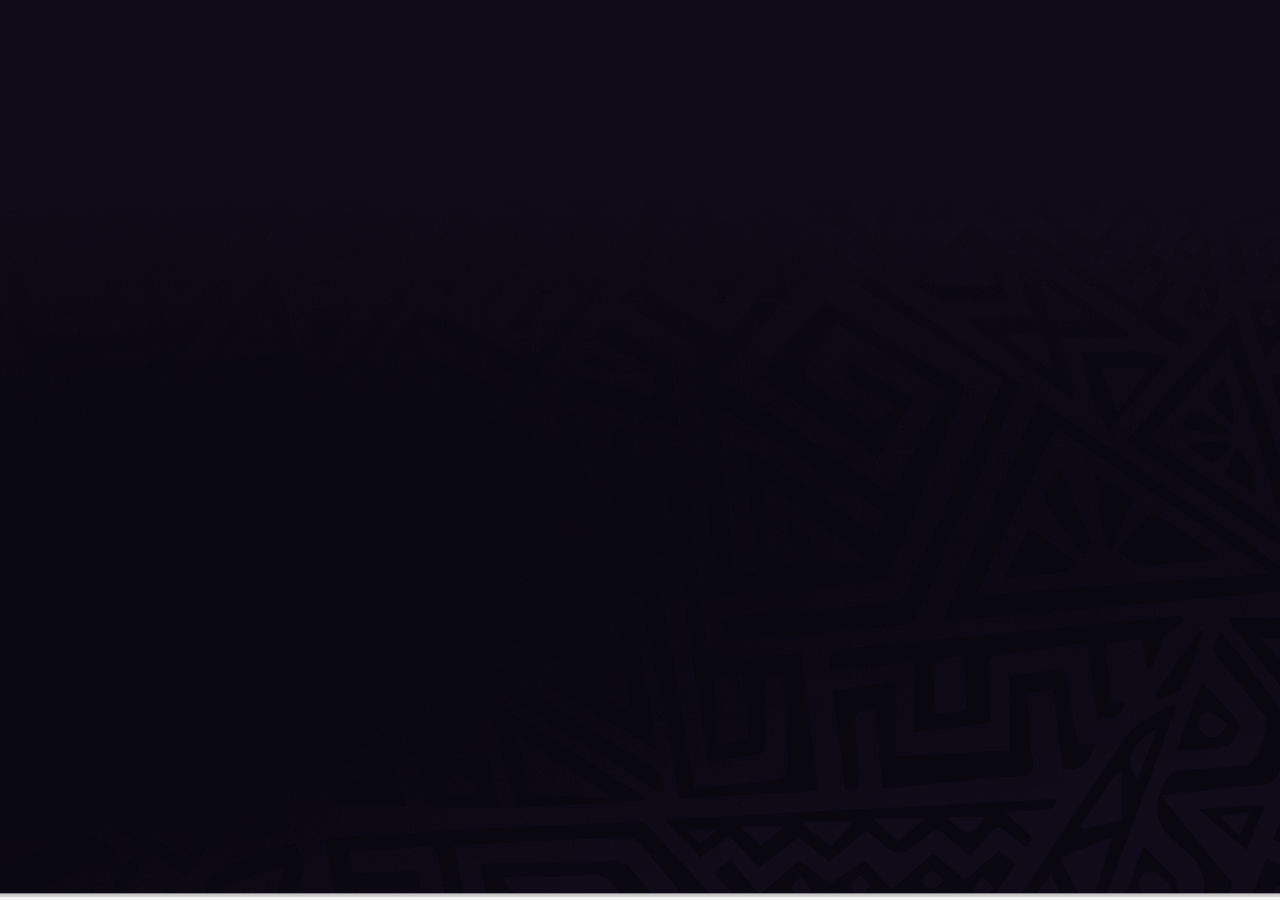
==== public/index.html @ e6d2b7b0 "saving changes" ====
<!DOCTYPE html>
<html lang="en">
<head>
        <meta charset="UTF-8">
        <meta name="viewport" content="width=device-width, initial-scale=1.0">
        <link rel="stylesheet" href="/public/css/style.css">
        <link rel="stylesheet" href="/public/css/chat.css">
        <link rel="stylesheet" href="/public/css/pageLoader.css">
        <link rel="stylesheet" href="/public/css/users.css">
        <link rel="stylesheet" href="/public/css/notification.css">
        <title>Real-time-forum</title>
</head>
<body>
    <c-socket>
    </c-socket>
    <script rel="preload" type="module" src="/public/js/script.js"></script>
    <script rel="preload" type="module" src="/public/js/routes/routechecker.js"></script>
</body>
</html>
---- public/css/style.css ----
* {
    margin: 0;
    padding: 0;
    box-sizing: border-box;
    font-family: "Poppins", system-ui, -apple-system, BlinkMacSystemFont, 'Segoe UI', Roboto, Oxygen, Ubuntu, Cantarell, 'Open Sans', 'Helvetica Neue', sans-serif;
    /* box-sizing: border-box; */
    transition: all .2s;
}
/* Cheikh  */
c-socket{
    height: 100vh;
    display: flex;
    flex-direction: column;
    padding: 0;
    margin: 0;
}
c-header{
    height: 20vh;
}
c-main{
    /* max-height: 70vh; */
    overflow-y: scroll;
}
c-footer{
    /* height: 25vh; */
    /* overflow: hidden; */
}
sc-user-info{
    max-height: 70vh;
    overflow-y: scroll;
}
c-posts-container{
    max-height: 70vh;
    overflow-y: scroll;
}
/* stylize scroll bar */
/* width and height for the main scrollbar area */
::-webkit-scrollbar {
    width: 12px;
}
/* Track */
::-webkit-scrollbar-track {
  /* background: rgba(241, 241, 241,0.1); */
}
/* Handle */
::-webkit-scrollbar-thumb {
    background: #888;
    border-radius: 6px;
}
/* Handle on hover */
::-webkit-scrollbar-thumb:hover {
    background: #555;
}
/* ###### */

a,button {
    text-decoration: none;
    color: white;
    display: flex;
    cursor: pointer;
}

body::-webkit-scrollbar {
    display: none;
    margin: 0;
    padding: 0;
}


body {
    background-image: url('/public/img/BG.png');
    background-size: cover;
    background-position: center;
    background-repeat: no-repeat;
    color: white;
    box-shadow: 0px 4px 4px 0px rgba(0, 0, 0, 0.25);
    /* padding: 10px 40px; */
}

/* index page style */
.main-header{
    padding: 0;
    margin: 0;
    display: flex;
    justify-content: space-between;
    padding: 20px;
}
.main-header>.menu-a{
    padding: 0;
    background-color: #002ea3;
    width: 150px;
    height: 37px;
    border-radius: 23px;
    justify-content: center;
    align-items: center;
    font-weight: 600;
}

.main-content{
    padding: 20px;
    display: flex;
    justify-content: center;
    font-size: 100px;
    font-family: system-ui, -apple-system, BlinkMacSystemFont, 'Segoe UI', Roboto, Oxygen, Ubuntu, Cantarell, 'Open Sans', 'Helvetica Neue', sans-serif;
    font-weight: 700;
    margin-top: 4vw;
}
.main-content-subscribe{
    display: flex;
    justify-content: center;
}
.subscribe{
    font-size: 30px;
    font-weight: 500;
    background: linear-gradient(#1426a3,#d907f5);
    width: 260px;
    margin-top: 5.5vw;
    height: 47px;
    align-items: center;
    border-radius: 23px;
    justify-content: center;
}
.form-f{
    display: flex;
    width: 47%;
    justify-content: center;
    align-items: center;
}

.contents{
    display: flex;
    margin-top: 5vw;
}
.rigth-des{
    display: flex;
    align-items: center;
    justify-content: center;
    background-color: #0d1a2a;
    width: 53%;
    height: 37.5vw;
}
.rigth-content{
    border:7px #1326a2 solid ;
    padding: 5vw;
    font-size: 5.5vw;
    font-weight: 500;

}
footer{
    background-color: #08030d;
}
.footer{
    display: flex;
    justify-content: space-between;
    height: 60px;
    overflow: hidden;
    /* padding: 20px 20px 0 0; */
}
.footer .copyrigth{
    margin-top: 20px;
    margin-right: 20px;
}
.footer-title{
    color: #002ea3;
    font-size: larger;
}
.title-form{
margin-bottom: 12px;
font-size: 35px;
font-weight: 500;
}
.input-form>input{
    width: 19vw;
    height: 2.8vw;
    border-radius: 8px;
    margin-bottom: 10px;
    text-align: center;
}
.input-form>input[type=radio]{
    width: auto;
    height: auto;
}
.error-message{
    color: red;
    margin: 10px 0;
}
.submit-btn{
    border: none;
    text-align: center;
    text-decoration: none;
    font-size: 30px;
    font-weight: 500;
    background: linear-gradient(#1426a3,#d907f5);
    width: 19vw;
    border-radius: 23px;
    height: 47px;
    display: inline-block;

}
.modal-main-f{
    display: none;  /* Hidden by default */
    position: fixed; /* Stay in place */
    left: 0;
    top: 0;
    width: 100%; /* Full width */
    height: 100%; /* Full height */
    overflow: auto;
    background-color: #0d1a2a93;
    z-index: 9999999;
    align-content: center;
}
.modal{
    position: absolute;
    top:20%;
    right: 30%;
    background-color: #0e1a2b;
    width: 44vw;
    height: 500px;
    margin: 0;
    border-radius: 15px;
    align-items: center;
    padding: 0 10px;
    backdrop-filter: blur(8px);
    transition: all 0.5s ease;
}
.modal-header{
    padding: 20px;
    display: flex;
    justify-content: space-between;
}
.tilte-modal{
    font-size: 30px;
    font-weight:600;

}
.btn-close{
    width: 15px;
    margin-top:-20px
}
c-modal .modal-form-container{
    margin: auto;
    position: absolute;
    top: 0;
    left: 0;
    width: 100vw;
    height: 100vh;
    display: flex;
    align-items: center;
    justify-content: center;
}
c-modal .overlay{
    width: 100%;
    height: 100%;
    background-color: rgba(8, 3, 13,0.5);
    /* background-color: red; */
    position: absolute;
    top: 0;
    left: 0;
    z-index: 1;
}
.modal-form{
    z-index: 2;
    margin: 0 20px;
    display: flex;
    align-items: center;
    background-color: gray;
    border-radius: 15px;
    padding: 10px;
}
.input-form-m>p{
    font-size: 25px;
    font-weight: 600;
    padding: 10px 0;
}
.input-form-m>input{
    display: flex;
    padding-left: 10px;
    width: 35vw;;
    border-radius: 7px;
    height: 40px;
    border: 1px solid  ;
    background-color: #374151;
    color: #fff;
    justify-content: center;
    font-size: 16px;
}
.input-form-m{
    margin-bottom: 15px;
}
.input-form-m>textarea{
    resize: none;
    font-size: 16px;
    box-sizing: border-box;
    border: 2px solid #ccc;
    border-radius: 4px;
    width: 35vw;
    border-radius: 7px;
    height: 100px;
    border: 1px solid  ;
    background-color: #374151;
    padding-left: 10px;
    color: #fff;
}
.post-submit{
    margin: 7px 0;
    display:flex ;
    font-size: 20px;
    border-radius: 4px;
    width: 25vw;
    height: 45px;
    border-radius: 7px;
    align-items: center;
    justify-content: center;
    background: linear-gradient(#1426a3,#6208a2);
}
.post-submit:hover{
    background: linear-gradient(#580451,#1426a3);
}

nav {
    display: flex;
    flex-direction: row;
    justify-content: space-between;
}


.links {
    display: flex;
    justify-content: space-between;
    align-items: center;
    gap: 48px;
    margin: 40px;
}

.sbcr {
    color: #FFF;
    text-align: center;
    font-family: Space Grotesk;
    font-size: 20px;
    font-style: normal;
    font-weight: 700;
    line-height: normal;
    letter-spacing: 1px;
    /* background-color: grey; */
}

.join , .logout{
    display: flex;
    padding: 10px;
    justify-content: center;
    align-items: center;
    border-radius: 86px;
    color: #FFF;
    text-align: center;
    font-family: Space Grotesk;
    font-size: 20px;
    font-style: normal;
    font-weight: 700;
    letter-spacing: 1px;
}
.logout{
    background: red;
    width: 140px;
}
.join{
    background: #002EA3;
    width: 190px;
}
.main-home {
    margin: auto;
    display: flex;
    gap: 25px;
    /* padding: 20px; */
    /* flex-wrap: wrap; */
}

.logo img {
    display: inline-block;
    width: 150px;
    height: 80px;
    z-index: -1;
}

.sc-user-info {
    display: flex;
    /* max-height: 590px; */
    flex-direction: column;
    align-items: center;
    gap: 40px;
    background: rgba(255, 255, 255, 0.03);
    padding: 30px;
}

.profil {
    display: flex;
    width: 217.956px;
    flex-direction: column;
    align-items: center;
    gap: 20px;
}

.profil-photo {
    border-radius: 50%;
    background: #C0C0C0;
}

.user-name {
    color: #FFF;
    font-family: Space Grotesk;
    font-size: 18px;
    font-style: normal;
    line-height: normal;
    letter-spacing: 0.7px;
    padding: 10px;
    text-align: center;
    width: 15vw;
}

.dcn-btn {
    display: flex;
    width: 190px;
    padding: 10px;
    justify-content: center;
    align-items: center;
    gap: 10px;
    border-radius: 86px;
    background: #002EA3;
}

.dcn-btn a {
    color: #FFF;
    text-align: center;
    font-family: Space Grotesk;
    font-size: 20px;
    font-style: normal;
    font-weight: 700;
    letter-spacing: 1px;
}

.user-ac {
    display: flex;
    flex-direction: column;
    gap: 15px;
    align-items: flex-start;
}

.user-ac div{
    background: rgba(255, 255, 255, 0.04);
    width: 23vw;
    padding: 20px;
}

.user-ac div, p {
    color: #FFF;
    font-family: Space Grotesk;
    font-size: 16px;
    font-style: normal;
    font-weight: 700;
    line-height: normal;
    letter-spacing: 0.8px;
    
}

.filter {
    display: flex;
    margin-bottom: 20px;
    gap: 10px;
}

.filter-btn {
    display: flex;
    gap: 5px;
    margin-left: 10px;
    border-radius: 25px;
    background-color: white;
    color: black;
    padding: 10px;
}

/* xander */
.first{
    display: flex;
    gap: 5px;
    margin-left: 10px;
    border-radius: 25px;
    background-color: rgb(48, 48, 239);
    color: black;
    padding: 10px;
}

.icone {
    width: 19px;
    height: 19px;
}


.sc-post {
    background: linear-gradient(180deg, rgba(235, 237, 255, 0.10) 0%, rgba(235, 237, 255, 0.00) 100%);
    padding: 30px;
    border-radius: 25px;
    flex: 3;
    /* max-width: 64vw; */
}

.posts {
    display: flex;
    flex-direction: column;
    align-items: flex-start;
    gap: 17px;
    padding: 5px;
    border-radius: 10px;
}

.post-teaser {
    /* max-width:57vw; */
    width: 100%;
    display: flex;
    padding: 25px 30px;
    flex-direction: column;
    align-items: flex-start;
    gap: 10px;
    border-radius: 5px;
    border: 1px solid #393939;
    background: #1C1C1C;
    box-shadow: 2px 1px 5px 0px rgba(0, 0, 0, 0.15);
    margin: auto;
}

/* xander */
.mentary{
    background-color: #282828;
    border-bottom: 5px solid #002EA3;
}

/* xander */
.area{
    display: flex;
}

/* xander */
button {
    padding: 1%;
    margin-left: 1%;
}

/* xander */
input[type="text"][name="comment"] {
    margin-top: 2%;
    background-color: #1C1C1C;
    border: 1px solid rgb(50, 50, 50);
    height: 60px;
    display: flex;
    box-sizing: border-box;
    border-radius: 60px;
    color: #ffffff;
    font-weight: 100;
    letter-spacing: 0.01em;
    width: 40vw;
}

/* xander */
::placeholder{
    font-family:'Lucida Sans', 'Lucida Sans Regular', 'Lucida Grande', 'Lucida Sans Unicode', Geneva, Verdana, sans-serif;
    word-spacing: 1px;
    font-size: 15px;
    font-weight:bold;
}

/* xander */
.btn{
    background: linear-gradient(to right, blue, purple );    
    justify-content: center;
    align-items: center;
    display: flex;
    margin-top: 1.7%;
    margin-left: 3%;
    width: 195px;
    height: 60px;
    border-radius: 50px;
    cursor: pointer;
    overflow: hidden;
    gap: 12px;
}

/* xander */
.im{
    width: 15%;
}

/* xander */
.words{
    font-family: 'Courier New', Courier, monospace;
    font-size: 23px;
}

/* xander */
.head {
    width: 100%;
    display: flex;
    justify-content:space-between;
}

/* xander */
.tete{
    width: 100%;
    display: flex;
}

.ctn {
    display: flex;
    justify-content: space-between;
    gap: 20px;
}

.nm-tm {
    display: flex;
    flex-direction: column;
    gap: 10px;
}

/* aleatory changes */
.nm-tm {
    font-size: 18px;
}

/* xander */
.imge img{
    width: 50px;
    padding-bottom: 10px;
    margin: 10px;
}

/* xander */
.pseudo {
    padding-top: 10px;
    display: flex;
    flex-direction: column;
    gap: 10px;
}

/* xander */
.mentary{
    padding: 10px;
}

.cm-time {
    color: var(--subtitle-text-color, #808080);
    font-family: Roboto;
    font-size: 15px;
    font-style: normal;
    font-weight: 400;
    line-height: normal;
    letter-spacing: 0.5px;
}

/* xander */
span {
    color: var(--subtitle-text-color, #808080);
    font-family: Roboto;
    /* font-size: 10px; */
    font-style: normal;
    font-weight: 400;
    line-height: normal;
    letter-spacing: 0.5px;
}

.feather {
    display: flex;
    flex-direction: column;
}

/* xander */
.text-area {
    display: flex;
    flex-direction: column;
    gap: 10px;
}

.cmt {
    color: #808080;
    font-family: Roboto;
    font-size: 16px;
    font-style: normal;
    font-weight: 300;
    line-height: 25px;
    letter-spacing: 0.7px;
}

.cmt-title {
    color: #FFF;
    font-family: Roboto;
    font-size: 18px;
    font-style: normal;
    font-weight: 700;
    line-height: normal;
    letter-spacing: 0.7px;
}

.submenu {
    display: flex;
    width: 100%;
    justify-content: space-between;
}

.sb-tags {
    display: flex;
    justify-content: space-between;
    gap: 10px;
}

.apprec {
    cursor: pointer;
}

.sb-tags-l {
    display: flex;
    background-color: grey;
    padding: 10px;
    border-radius: 10px;
    gap: 5px;
}

.like {
    border-radius: 5px;
    background: #F00;
    display: flex;
    padding: 5px 10px;
    align-items: center;
    gap: 6px;
}

.activity {
    display: flex;
    gap: 5px;
}


/* commment page section - francois */

.pc {
    gap: 15px;
}

.cmts-ct {
    display: block;
    /* flex-direction: column; */
    justify-content: center;
    /* align-items: flex-start;
    gap: 10px; */
    align-self: stretch;
    border-bottom: 3px solid #1326A2;
    background: rgba(255, 255, 255, 0.04);
    padding: 10px 16px;
    max-height: 350px;
    overflow-y: scroll;
}
.cmts-ct::-webkit-scrollbar{
    display: none;
}

.cmt-ct {
    display: flex;
    padding: 6px 0px;
    align-items: flex-start;
    gap: 10px;
}

.usr-cmt-photo img {
    width: 30px;
    height: 30px;
}

.comment {
    display: flex;
    flex-direction: column;
    justify-content: center;
    align-items: flex-start;
    flex: 1 0 0;
    gap: 5px;
}

.cmt-head {
    display: flex;
    justify-content: center;
    align-items: flex-end;
    gap: 6px;
}

.new-comment {
    display: flex;
    align-self: stretch;
    gap: 10px;
}

.nc-ct {
    display: inline-flex;
    align-items: center;
    border-radius: 52px;
    border: 1px solid #3F3F3F;
    background: #1E1E1E;
    padding: 10px;
}

.nc-cm-btn {
    
    background: var(--gradient, linear-gradient(130deg, #002EA3 0%, #7800A3 100%));
    /* background: linear-gradient(to right, blue, purple );     */
    justify-content: center;
    align-items: center;
    display: flex;
    margin-top: 1.7%;
    margin-left: 3%;
    width: 195px;
    height: 60px;
    border-radius: 50px;
    cursor: pointer;
    overflow: hidden;
    gap: 12px;
}

input[type="text"] {
    font-size: 16px;
}



.box select {
    background-color: #374151;
    color: white;
    padding: 5px;
    margin-top: 10px;
    margin-bottom: 10px;
    width: 250px;
    border: none;
    font-size: 20px;
    box-shadow: 0 5px 25px rgba(0, 0, 0, 0.2);
    -webkit-appearance: button;
    appearance: button;
    outline: none;
    border-radius: 3px;
  }
  
  /* .box::before {
    content: "\f13a";
    font-family: FontAwesome;
    position: absolute;
    top: 0;
    right: 0;
    width: 20%;
    height: 100%;
    text-align: center;
    font-size: 28px;
    line-height: 45px;
    color: rgba(255, 255, 255, 0.5);
    background-color: rgba(255, 255, 255, 0.1);
    pointer-events: none;
  } */
  
  /* .box:hover::before {
    color: rgba(255, 255, 255, 0.6);
    background-color: rgba(255, 255, 255, 0.2);
  } */
  
  
/* pagination */
.pagination {
    display: flex;
    justify-content: center;
    gap: 10px;
}

.page {
    color: white;
    padding: 10px;
    border-radius: 10px;
    margin-top: 20px;
    text-align: center;
    font-family: Space Grotesk;
    font-size: 20px;
    font-style: normal;
    letter-spacing: 1px
}

.page:hover {
    background-color: red;
    color: white;
}

.active {
    background-color: #ec0404;
    pointer-events: none;
}



.toast {
    position: fixed;
    top: 100px;
    right: 300px;
    border-radius: 12px;
    background: #fff;
    padding: 20px 35px 20px 25px;
    box-shadow: 0 6px 20px -5px rgba(0, 0, 0, 0.1);
    overflow: hidden;
    transform: translateX(calc(100% + 30px));
    transition: all 0.5s cubic-bezier(0.68, -0.55, 0.265, 1.35);
    display: none;
  }
  
  .toast.active {
    transform: translateX(0%);
  }
  
  .toast .toast-content {
    display: flex;
    align-items: center;
  }
  
  .toast-content .check {
    display: flex;
    align-items: center;
    justify-content: center;
    height: 35px;
    min-width: 35px;
    background-color: #ff0000ab;
    color: #fff;
    font-size: 20px;
    border-radius: 50%;
  }
  
  .toast-content .message {
    display: flex;
    flex-direction: column;
    margin: 0 20px;
  }
  
  .message .text {
    font-size: 16px;
    font-weight: 400;
    color: #666666;
  }
  
  .message .text.text-1 {
    font-weight: 600;
    color: #333;
  }
  

  
  .toast .progress {
    position: absolute;
    bottom: 0;
    left: 0;
    height: 3px;
    width: 100%;
  
  }
  
  .toast .progress:before {
    content: "";
    position: absolute;
    bottom: 0;
    right: 0;
    height: 100%;
    width: 100%;
    background-color: #ffffff;
  }
  
  .progress.active:before {
    animation: progress 5s linear forwards;
  }
  
  @keyframes progress {
    100% {
      right: 100%;
    }
  }
  






  /*  */

  .sec-center {
  position: relative;
  max-width: 100%;
  text-align: center;
  /* z-index: ; */
}
.sec-center>[type="checkbox"]:checked,
.sec-center>[type="checkbox"]:not(:checked){
  position: absolute;
  left: -9999px;
  opacity: 0;
  pointer-events: none;
}
.dark-light:checked ~ .light-back{
  opacity: 1;
}
.dropdown:checked + label,
.dropdown:not(:checked) + label{
  position: relative;
  font-family: 'Roboto', sans-serif;
  font-weight: 500;
  font-size: 15px;
  line-height: 2;
  height: 50px;
  transition: all 200ms linear;
  border-radius: 4px;
  width: 220px;
  letter-spacing: 1px;
  display: -webkit-inline-flex;
  display: -ms-inline-flexbox;
  display: inline-flex;
  -webkit-align-items: center;
  -moz-align-items: center;
  -ms-align-items: center;
  align-items: center;
  -webkit-justify-content: center;
  -moz-justify-content: center;
  -ms-justify-content: center;
  justify-content: center;
  -ms-flex-pack: center;
  text-align: center;
  border: none;
  background-color:  #374151;
  cursor: pointer;
  color: #ffffff;
  box-shadow: 0 12px 35px 0 rgba(255,235,167,.15);
}
.dark-light:checked ~ .sec-center .for-dropdown{
  background-color: gba(255, 255, 255, 0.04);
  color:  #ffffff;;
  box-shadow: 0 12px 35px 0 rgba(16,39,112,.25);
}
.dropdown:checked + label:before,
.dropdown:not(:checked) + label:before{
  position: fixed;
  top: 0;
  left: 0;
  content: '';
  width: 100%;
  height: 100%;
  z-index: -1;
  cursor: auto;
  pointer-events: none;
}
.dropdown:checked + label:before{
  pointer-events: auto;
}
.dropdown:not(:checked) + label .uil {
  font-size: 24px;
  margin-left: 10px;
  transition: transform 200ms linear;
}
.dropdown:checked + label .uil {
  transform: rotate(180deg);
  font-size: 24px;
  margin-left: 10px;
  transition: transform 200ms linear;
}
.section-dropdown {
  position: absolute;
  padding: 5px;
  background-color: #111;
  top: 70px;
  left: 0;
  width: 100%;
  border-radius: 4px;
  display: block;
  box-shadow: 0 14px 35px 0 rgba(9,9,12,0.4);
  z-index: 2;
  opacity: 0;
  pointer-events: none;
  transform: translateY(20px);
  transition: all 200ms linear;
}
.dark-light:checked ~ .sec-center .section-dropdown {
  background-color:  #002EA3;;
  box-shadow: 0 14px 35px 0 rgba(9,9,12,0.15);
}
.dropdown:checked ~ .section-dropdown{
  opacity: 1;
  pointer-events: auto;
  transform: translateY(0);
}
.section-dropdown:before {
  position: absolute;
  top: -20px;
  left: 0;
  width: 100%;
  height: 20px;
  content: '';
  display: block;
  z-index: 1;
}
.section-dropdown:after {
  position: absolute;
  top: -7px;
  left: 30px;
  width: 0; 
  height: 0; 
  border-left: 8px solid transparent;
  border-right: 8px solid transparent; 
  border-bottom: 8px solid #111;
  content: '';
  display: block;
  z-index: 2;
  transition: all 200ms linear;
}
.dark-light:checked ~ .sec-center .section-dropdown:after {
  border-bottom: 8px solid #fff;
}

.sec-center > a {
  position: relative;
  color: #fff;
  transition: all 200ms linear;
  font-family: 'Roboto', sans-serif;
  font-weight: 500;
  font-size: 15px;
  border-radius: 2px;
  padding: 5px 0;
  padding-left: 20px;
  padding-right: 15px;
  margin: 2px 0;
  text-align: left;
  text-decoration: none;
  display: -ms-flexbox;
  display: flex;
  -webkit-align-items: center;
  -moz-align-items: center;
  -ms-align-items: center;
  align-items: center;
  justify-content: space-between;
    -ms-flex-pack: distribute;
}
.section-dropdown a {
  color: white;
}

.section-dropdown a:hover {
  background-color: #888;
}
a .uil {
  font-size: 22px;
}
.dropdown-sub:checked + label,
.dropdown-sub:not(:checked) + label{
  position: relative;
  color: #fff;
  transition: all 200ms linear;
  font-family: 'Roboto', sans-serif;
  font-weight: 500;
  font-size: 15px;
  border-radius: 2px;
  padding: 5px 0;
  padding-left: 20px;
  padding-right: 15px;
  text-align: left;
  text-decoration: none;
  display: -ms-flexbox;
  display: flex;
  -webkit-align-items: center;
  -moz-align-items: center;
  -ms-align-items: center;
  align-items: center;
  justify-content: space-between;
    -ms-flex-pack: distribute;
    cursor: pointer;
}
.dropdown-sub:checked + label .uil,
.dropdown-sub:not(:checked) + label .uil{
  font-size: 22px;
}
.dropdown-sub:not(:checked) + label .uil {
  transition: transform 200ms linear;
}
.dropdown-sub:checked + label .uil {
  transform: rotate(135deg);
  transition: transform 200ms linear;
}
.dropdown-sub:checked + label:hover,
.dropdown-sub:not(:checked) + label:hover{
  color: #102770;
  background-color: #ffeba7;
}
.dark-light:checked ~ .sec-center .section-dropdown .for-dropdown-sub{
  color: #102770;
}
.dark-light:checked ~ .sec-center .section-dropdown .for-dropdown-sub:hover{
  color:  #002EA3;
  background-color: #102770;
}

.section-dropdown-sub {
  position: relative;
  display: block;
  width: 100%;
  pointer-events: none;
  opacity: 0;
  max-height: 0;
  padding-left: 10px;
  padding-right: 3px;
  overflow: hidden;
  transition: all 200ms linear;
}
.dropdown-sub:checked ~ .section-dropdown-sub{
  pointer-events: auto;
  opacity: 1;
  max-height: 999px;
}
.section-dropdown-sub a {
  font-size: 14px;
}
.section-dropdown-sub a .uil {
  font-size: 20px;
}

fieldset {
    border: none;
}
fieldset > label {
    display: inline-block;
    width: 100px;
    font-weight: bold;
    vertical-align: top;
    font-size: 1rem;
    line-height: 28px;
}
fieldset > label::after {
    content: ":";
}
select,
details {
    display: inline-block;
    width: 250px;
    background-color: #374151;
    cursor: pointer;
    color: #fff;
}
select,
summary {
    border: 1px solid var(--lt-gray);
    border-collapse: collapse;
    border-radius: 4px;
    padding: 4px;
    width: 250px;
    background-color: #374151;;
    cursor: pointer;
    color: #fff;
}
details[open] > summary::marker {
    color: var(--blue);
}
select:focus,
summary:focus,
summary:active {
    box-shadow: 0 0 5px 1px var(--blue);
}

ul {
    list-style: none;
    margin: 0px;
    padding: 0px;
    margin-top: 2px;
    border: 1px solid var(--dk-gray);
    box-shadow: 0 0 5px 1px var(--lt-gray);
}
li {
    margin: 0px;
    padding: 0px;
}
li > label {
    cursor: pointer;
    display: inline-block;
    width: 100%;
}
li > label:hover,
li > label:has(input:checked) {
    background-color: var(--dk-gray);
    color: white;
}
---- public/css/chat.css ----
c-chat-container {
    & .chat-modal {
        width: 500px;
        height: 600px;
        background-color: white;
        transition: 1s;
        /* background-color: rgb(213, 227, 240); */
        position: absolute;
        right: 0;
        bottom: 0;
        margin-bottom: 90px;
        margin-right: 40px;
        border-radius: 20px;
        overflow: hidden;
        display: flex;
        flex-direction: column;

        & .username {
            color: black;
        }

        & .chat-header {
            height: 60px;
            background-color: #888;
            display: flex;
            justify-content: space-between;
            align-items: center;

            & .user-infos {
                display: flex;
            }

            & .name_container {
                margin-left: 10px;

                & .name {
                    color: white;
                    white-space: nowrap;
                    overflow: hidden;
                    text-overflow: ellipsis;
                    width: 190px;
                }

                & .username {
                    color: black;
                    font-size: 90%;
                    white-space: nowrap;
                    overflow: hidden;
                    text-overflow: ellipsis;
                    width: 190px;
                }
            }

            & .profil-img {
                width: 40px;
                height: 40px;
                border-radius: 50%;
                margin-left: 10px;
            }

            & .close-btn {
                width: 30px;
                height: 30px;
                margin-right: 10px;
                display: inline;
                margin-left: auto;
                border-radius: 50%;
                border: none;
                color: #000;
                background-color: white;
                font-weight: bold;
            }
        }

        & .chat-body {
            flex: 1;
            color: black;
            text-align: center;
            overflow-y: scroll;
            padding: 10px;

            & .container-right {
                display: flex;
                margin-bottom: 10px;
                flex-direction: row;
                justify-content: flex-end;
                text-align: right;
                align-items: center;
                gap: 10px;
                & span {
                    color: black;
                    font-size: 10px;
                }
            }

            & .container-left {
                display: flex;
                margin-bottom: 10px;
                flex-direction: row;
                justify-content: flex-start;
                text-align: left;
                align-items: center;
                gap: 10px;
                & span {
                    color: black;
                    font-size: 10px;
                }
            }

            & .message-container {
                max-height: 100px;
                display: inline-block;
                width: auto;
                overflow-x: hidden;
                overflow-y: scroll;
                padding: 10px;
                margin: 10px;
                margin-bottom: 0;

                & p {
                    color: black;
                    font-size: 80%;
                }
                & span {
                    color: black;
                    font-size: 10px;
                }
            }

            & .left {
                background-color: rgb(213, 227, 240);
                color: #000;
                margin-right: 20px;
                border-radius: 30px 30px 30px 0;
                height: max-content;
            }

            & .right {
                background-color: #888;
                margin-left: 20px;
                border-radius: 30px 30px 0 30px;
                height: max-content;

                & p {
                    color: white;
                }
            }
        }

        & .chat-footer {
            & form {
                display: block;
                height: 50px;
                margin: 10px;
                border-radius: 30px;
                background-color: rgb(213, 227, 240);
                padding-left: 10px;
                /* padding-right: 10px; */
                display: flex;
                flex-direction: row;
                align-items: center;

                & input {
                    background-color: transparent;
                    outline: none;
                    border: none;
                    flex: 1;
                }

                & button {
                    width: 40px;
                    height: 40px;
                    background: transparent;
                    background-image: url('https://static.thenounproject.com/png/105496-200.png');
                    background-size: 70%;
                    background-position: center;
                    background-repeat: no-repeat;
                    border: none;
                }
            }
        }
    }

    & .hidden {
        width: 0;
        height: 0;
    }
}
---- public/css/pageLoader.css ----
c-page-loader , .chat-loader {
    width: 100%;
    height: 100%;
    display: flex;
    justify-content: center;
    align-items: center;
}
c-page-loader .loader {
  font-size: 20px;
  width: 1em;
  height: 1em;
  border-radius: 50%;
  animation: mulShdSpin 1.1s infinite ease;
}
@keyframes mulShdSpin {
  0%,
  100% {
    box-shadow: 0em -2.6em 0em 0em #ffffff, 1.8em -1.8em 0 0em rgba(255,255,255, 0.2), 2.5em 0em 0 0em rgba(255,255,255, 0.2), 1.75em 1.75em 0 0em rgba(255,255,255, 0.2), 0em 2.5em 0 0em rgba(255,255,255, 0.2), -1.8em 1.8em 0 0em rgba(255,255,255, 0.2), -2.6em 0em 0 0em rgba(255,255,255, 0.5), -1.8em -1.8em 0 0em rgba(255,255,255, 0.7);
  }
  12.5% {
    box-shadow: 0em -2.6em 0em 0em rgba(255,255,255, 0.7), 1.8em -1.8em 0 0em #ffffff, 2.5em 0em 0 0em rgba(255,255,255, 0.2), 1.75em 1.75em 0 0em rgba(255,255,255, 0.2), 0em 2.5em 0 0em rgba(255,255,255, 0.2), -1.8em 1.8em 0 0em rgba(255,255,255, 0.2), -2.6em 0em 0 0em rgba(255,255,255, 0.2), -1.8em -1.8em 0 0em rgba(255,255,255, 0.5);
  }
  25% {
    box-shadow: 0em -2.6em 0em 0em rgba(255,255,255, 0.5), 1.8em -1.8em 0 0em rgba(255,255,255, 0.7), 2.5em 0em 0 0em #ffffff, 1.75em 1.75em 0 0em rgba(255,255,255, 0.2), 0em 2.5em 0 0em rgba(255,255,255, 0.2), -1.8em 1.8em 0 0em rgba(255,255,255, 0.2), -2.6em 0em 0 0em rgba(255,255,255, 0.2), -1.8em -1.8em 0 0em rgba(255,255,255, 0.2);
  }
  37.5% {
    box-shadow: 0em -2.6em 0em 0em rgba(255,255,255, 0.2), 1.8em -1.8em 0 0em rgba(255,255,255, 0.5), 2.5em 0em 0 0em rgba(255,255,255, 0.7), 1.75em 1.75em 0 0em #ffffff, 0em 2.5em 0 0em rgba(255,255,255, 0.2), -1.8em 1.8em 0 0em rgba(255,255,255, 0.2), -2.6em 0em 0 0em rgba(255,255,255, 0.2), -1.8em -1.8em 0 0em rgba(255,255,255, 0.2);
  }
  50% {
    box-shadow: 0em -2.6em 0em 0em rgba(255,255,255, 0.2), 1.8em -1.8em 0 0em rgba(255,255,255, 0.2), 2.5em 0em 0 0em rgba(255,255,255, 0.5), 1.75em 1.75em 0 0em rgba(255,255,255, 0.7), 0em 2.5em 0 0em #ffffff, -1.8em 1.8em 0 0em rgba(255,255,255, 0.2), -2.6em 0em 0 0em rgba(255,255,255, 0.2), -1.8em -1.8em 0 0em rgba(255,255,255, 0.2);
  }
  62.5% {
    box-shadow: 0em -2.6em 0em 0em rgba(255,255,255, 0.2), 1.8em -1.8em 0 0em rgba(255,255,255, 0.2), 2.5em 0em 0 0em rgba(255,255,255, 0.2), 1.75em 1.75em 0 0em rgba(255,255,255, 0.5), 0em 2.5em 0 0em rgba(255,255,255, 0.7), -1.8em 1.8em 0 0em #ffffff, -2.6em 0em 0 0em rgba(255,255,255, 0.2), -1.8em -1.8em 0 0em rgba(255,255,255, 0.2);
  }
  75% {
    box-shadow: 0em -2.6em 0em 0em rgba(255,255,255, 0.2), 1.8em -1.8em 0 0em rgba(255,255,255, 0.2), 2.5em 0em 0 0em rgba(255,255,255, 0.2), 1.75em 1.75em 0 0em rgba(255,255,255, 0.2), 0em 2.5em 0 0em rgba(255,255,255, 0.5), -1.8em 1.8em 0 0em rgba(255,255,255, 0.7), -2.6em 0em 0 0em #ffffff, -1.8em -1.8em 0 0em rgba(255,255,255, 0.2);
  }
  87.5% {
    box-shadow: 0em -2.6em 0em 0em rgba(255,255,255, 0.2), 1.8em -1.8em 0 0em rgba(255,255,255, 0.2), 2.5em 0em 0 0em rgba(255,255,255, 0.2), 1.75em 1.75em 0 0em rgba(255,255,255, 0.2), 0em 2.5em 0 0em rgba(255,255,255, 0.2), -1.8em 1.8em 0 0em rgba(255,255,255, 0.5), -2.6em 0em 0 0em rgba(255,255,255, 0.7), -1.8em -1.8em 0 0em #ffffff;
  }
}
/* The chat loader */
.chat-loader  {
  height: 70px;
}

.chat-loader .loader {
  font-size: 8px;
  width: 1em;
  height: 1em;
  border-radius: 50%;
  animation: mulShdSpin1 1.1s infinite ease;
}

@keyframes mulShdSpin1 {
  0%,
  100% {
    box-shadow: 0em -2.6em 0em 0em #ffffff, 1.8em -1.8em 0 0em rgba(136,136,136, 0.2), 2.5em 0em 0 0em rgba(136,136,136, 0.2), 1.75em 1.75em 0 0em rgba(136,136,136, 0.2), 0em 2.5em 0 0em rgba(136,136,136, 0.2), -1.8em 1.8em 0 0em rgba(136,136,136, 0.2), -2.6em 0em 0 0em rgba(136,136,136, 0.5), -1.8em -1.8em 0 0em rgba(136,136,136, 0.7);
  }
  12.5% {
    box-shadow: 0em -2.6em 0em 0em rgba(136,136,136, 0.7), 1.8em -1.8em 0 0em #ffffff, 2.5em 0em 0 0em rgba(136,136,136, 0.2), 1.75em 1.75em 0 0em rgba(136,136,136, 0.2), 0em 2.5em 0 0em rgba(136,136,136, 0.2), -1.8em 1.8em 0 0em rgba(136,136,136, 0.2), -2.6em 0em 0 0em rgba(136,136,136, 0.2), -1.8em -1.8em 0 0em rgba(136,136,136, 0.5);
  }
  25% {
    box-shadow: 0em -2.6em 0em 0em rgba(136,136,136, 0.5), 1.8em -1.8em 0 0em rgba(136,136,136, 0.7), 2.5em 0em 0 0em #ffffff, 1.75em 1.75em 0 0em rgba(136,136,136, 0.2), 0em 2.5em 0 0em rgba(136,136,136, 0.2), -1.8em 1.8em 0 0em rgba(136,136,136, 0.2), -2.6em 0em 0 0em rgba(136,136,136, 0.2), -1.8em -1.8em 0 0em rgba(136,136,136, 0.2);
  }
  37.5% {
    box-shadow: 0em -2.6em 0em 0em rgba(136,136,136, 0.2), 1.8em -1.8em 0 0em rgba(136,136,136, 0.5), 2.5em 0em 0 0em rgba(136,136,136, 0.7), 1.75em 1.75em 0 0em #ffffff, 0em 2.5em 0 0em rgba(136,136,136, 0.2), -1.8em 1.8em 0 0em rgba(136,136,136, 0.2), -2.6em 0em 0 0em rgba(136,136,136, 0.2), -1.8em -1.8em 0 0em rgba(136,136,136, 0.2);
  }
  50% {
    box-shadow: 0em -2.6em 0em 0em rgba(136,136,136, 0.2), 1.8em -1.8em 0 0em rgba(136,136,136, 0.2), 2.5em 0em 0 0em rgba(136,136,136, 0.5), 1.75em 1.75em 0 0em rgba(136,136,136, 0.7), 0em 2.5em 0 0em #ffffff, -1.8em 1.8em 0 0em rgba(136,136,136, 0.2), -2.6em 0em 0 0em rgba(136,136,136, 0.2), -1.8em -1.8em 0 0em rgba(136,136,136, 0.2);
  }
  62.5% {
    box-shadow: 0em -2.6em 0em 0em rgba(136,136,136, 0.2), 1.8em -1.8em 0 0em rgba(136,136,136, 0.2), 2.5em 0em 0 0em rgba(136,136,136, 0.2), 1.75em 1.75em 0 0em rgba(136,136,136, 0.5), 0em 2.5em 0 0em rgba(136,136,136, 0.7), -1.8em 1.8em 0 0em #ffffff, -2.6em 0em 0 0em rgba(136,136,136, 0.2), -1.8em -1.8em 0 0em rgba(136,136,136, 0.2);
  }
  75% {
    box-shadow: 0em -2.6em 0em 0em rgba(136,136,136, 0.2), 1.8em -1.8em 0 0em rgba(136,136,136, 0.2), 2.5em 0em 0 0em rgba(136,136,136, 0.2), 1.75em 1.75em 0 0em rgba(136,136,136, 0.2), 0em 2.5em 0 0em rgba(136,136,136, 0.5), -1.8em 1.8em 0 0em rgba(136,136,136, 0.7), -2.6em 0em 0 0em #ffffff, -1.8em -1.8em 0 0em rgba(136,136,136, 0.2);
  }
  87.5% {
    box-shadow: 0em -2.6em 0em 0em rgba(136,136,136, 0.2), 1.8em -1.8em 0 0em rgba(136,136,136, 0.2), 2.5em 0em 0 0em rgba(136,136,136, 0.2), 1.75em 1.75em 0 0em rgba(136,136,136, 0.2), 0em 2.5em 0 0em rgba(136,136,136, 0.2), -1.8em 1.8em 0 0em rgba(136,136,136, 0.5), -2.6em 0em 0 0em rgba(136,136,136, 0.7), -1.8em -1.8em 0 0em #ffffff;
  }
}
---- public/css/users.css ----
sc-user-info {
    & .users-list{
        width: 100%;
        & label{
            font-size: 130%;
        }
        & .no-user{
            font-size: 110%;
            opacity: 0.5;
        }
        
        & button.user{
            padding-top: 10px;
            padding-bottom: 10px;
            width: 100%;
            display: flex;
            background-color: transparent;
            border: none;

            & * {
                z-index: -1;
            }
            & > img {
                width: 40px;
                height: 40px;
                border-radius: 50%;
            }
            & > div {
                width: 100%;
                text-align: left;
                padding-left: 10px;

                & > div{

                    display: flex;
                    justify-content:space-between;
                    & p {
                        /* display: flex; */
                        justify-content:space-between;
                        
                        & .unread-messages {
                            width: 20px;
                            height: 20px;
                            border-radius: 50%;
                            display: flex;
                            justify-content: center;
                            align-items: center;
                            background-color: #888;
                            color: black;
                            margin-left: auto;
                            margin-right: 20px;
                        }
                    }
                }
            }
            &.user:hover{
                background-color: rgba(255, 255, 255, 0.04)
            }
            &.online .unread-messages{
                margin-right: 5px;
            }
            &.online::after {
                content: '';
                width: 15px;
                height: 15px;
                border-radius: 50%;
                background-color: green;
                display: block;
                margin-top: 22px;
                position: relative;

            }
        }
    }
}
---- public/css/notification.css ----
c-notification {
  & .notification {
    display: flex;
    flex-direction: row;
    width: max-content;
    background-color: white;
    border-radius: 15px;
    padding: 10px;
    color: black;
    gap: 10px;
    z-index: 3;
    position: absolute;
    transition: 1s;
    left: 40vw;
    bottom: 16px;

    & .username {
      color: blue;
      font-size: 15px;
      font-weight: bolder;
    }

    & .content {
      color: black;
      font-size: 15px
    }
  }

  & .hidden {
    width: 0;
    height: 0;
    display: none;
  }
}
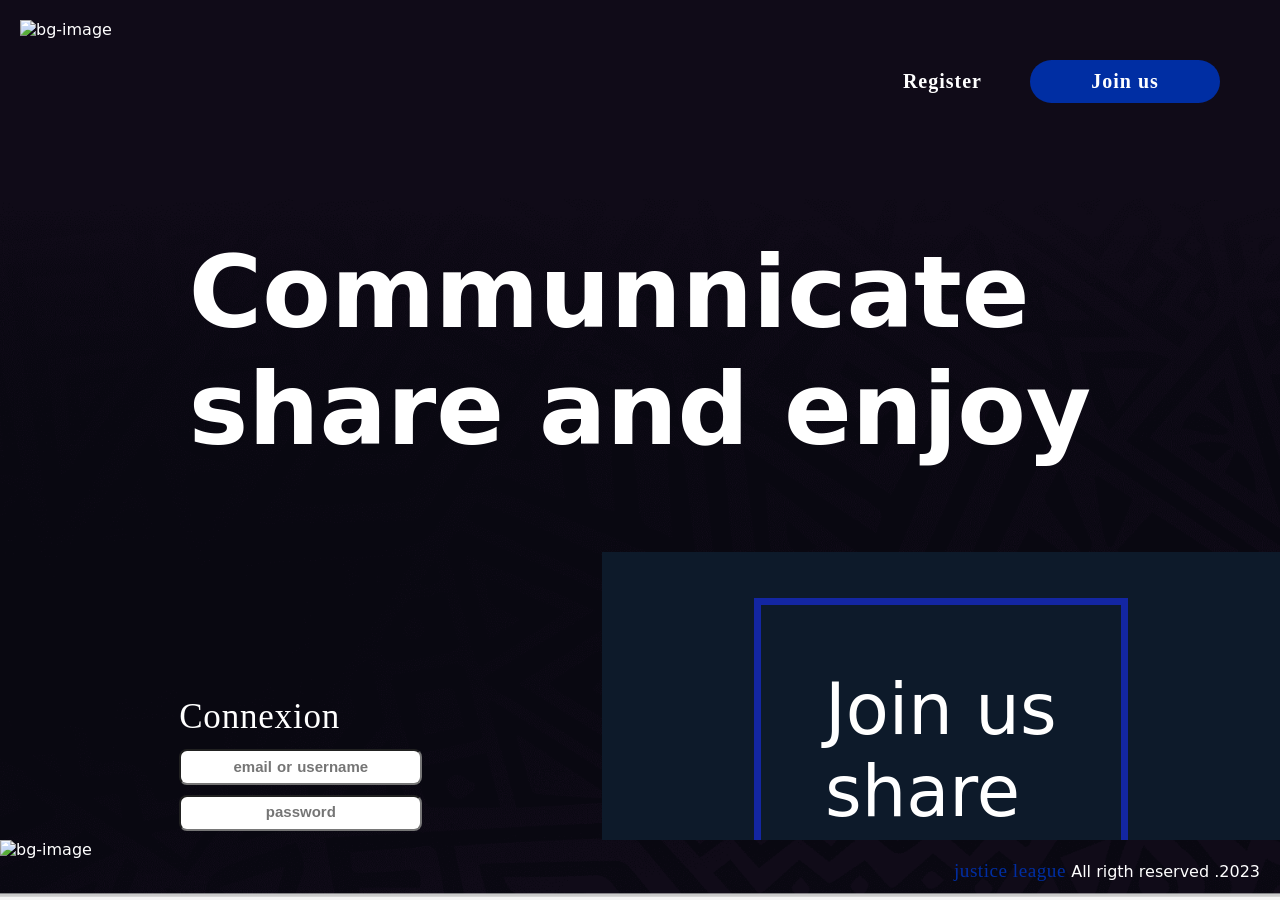
==== commit 3d68ad45: "fix: fixing unecessary components update" ====
--- a/public/index.html
+++ b/public/index.html
@@ -1,17 +1,21 @@
 <!DOCTYPE html>
 <html lang="en">
 <head>
-        <meta charset="UTF-8">
-        <meta name="viewport" content="width=device-width, initial-scale=1.0">
-        <link rel="stylesheet" href="/public/css/style.css">
-        <link rel="stylesheet" href="/public/css/chat.css">
-        <link rel="stylesheet" href="/public/css/pageLoader.css">
-        <link rel="stylesheet" href="/public/css/users.css">
-        <link rel="stylesheet" href="/public/css/notification.css">
-        <title>Real-time-forum</title>
+    <meta charset="UTF-8">
+    <meta name="viewport" content="width=device-width, initial-scale=1.0">
+    <link rel="stylesheet" href="/public/css/style.css">
+    <link rel="stylesheet" href="/public/css/chat.css">
+    <link rel="stylesheet" href="/public/css/pageLoader.css">
+    <link rel="stylesheet" href="/public/css/users.css">
+    <link rel="stylesheet" href="/public/css/notification.css">
+    <link rel="stylesheet" href="https://fonts.googleapis.com/css2?family=Material+Symbols+Outlined:opsz,wght,FILL,GRAD@20..48,100..700,0..1,-50..200" />
+    <!-- FAV ICON -->
+    <link rel="icon" type="image/x-icon" href="/public/img/LOGO.png">
+    <title>Real-time-forum</title>
 </head>
 <body>
     <c-socket>
+        <c-main></c-main>
     </c-socket>
     <script rel="preload" type="module" src="/public/js/script.js"></script>
     <script rel="preload" type="module" src="/public/js/routes/routechecker.js"></script>
--- a/public/css/style.css
+++ b/public/css/style.css
@@ -1,4 +1,4 @@
-* {
+ * {
     margin: 0;
     padding: 0;
     box-sizing: border-box;
@@ -33,20 +33,24 @@
     max-height: 70vh;
     overflow-y: scroll;
 }
+
 /* stylize scroll bar */
 /* width and height for the main scrollbar area */
 ::-webkit-scrollbar {
     width: 12px;
 }
+
 /* Track */
 ::-webkit-scrollbar-track {
   /* background: rgba(241, 241, 241,0.1); */
 }
+
 /* Handle */
 ::-webkit-scrollbar-thumb {
     background: #888;
     border-radius: 6px;
 }
+
 /* Handle on hover */
 ::-webkit-scrollbar-thumb:hover {
     background: #555;
@@ -65,7 +69,6 @@
     margin: 0;
     padding: 0;
 }
-
 
 body {
     background-image: url('/public/img/BG.png');
@@ -183,6 +186,8 @@
 .error-message{
     color: red;
     margin: 10px 0;
+    font-size: 12px;
+    word-wrap:break-word; 
 }
 .submit-btn{
     border: none;
@@ -705,7 +710,7 @@
 .sb-tags {
     display: flex;
     justify-content: space-between;
-    gap: 10px;
+    gap: 20px;
 }
 
 .apprec {
@@ -714,19 +719,19 @@
 
 .sb-tags-l {
     display: flex;
-    background-color: grey;
-    padding: 10px;
+    background-color: #1C1C1C;
+    padding: 6px;
     border-radius: 10px;
-    gap: 5px;
+    gap: 10px;
+    height: max-content;
+}
+
+.material-symbols-outlined {
+    font-size: 16px;
 }
 
 .like {
-    border-radius: 5px;
-    background: #F00;
-    display: flex;
-    padding: 5px 10px;
-    align-items: center;
-    gap: 6px;
+    background-color: #002EA3;
 }
 
 .activity {
--- a/public/css/chat.css
+++ b/public/css/chat.css
@@ -1,14 +1,13 @@
 c-chat-container {
     & .chat-modal {
-        width: 500px;
-        height: 600px;
+        width: 300px;
+        height: 400px;
         background-color: white;
         transition: 1s;
-        /* background-color: rgb(213, 227, 240); */
         position: absolute;
         right: 0;
         bottom: 0;
-        margin-bottom: 90px;
+        margin-bottom: 30px;
         margin-right: 40px;
         border-radius: 20px;
         overflow: hidden;
@@ -77,72 +76,120 @@
             color: black;
             text-align: center;
             overflow-y: scroll;
-            padding: 10px;
-
-            & .container-right {
-                display: flex;
-                margin-bottom: 10px;
-                flex-direction: row;
-                justify-content: flex-end;
-                text-align: right;
-                align-items: center;
-                gap: 10px;
-                & span {
-                    color: black;
-                    font-size: 10px;
-                }
-            }
-
-            & .container-left {
-                display: flex;
-                margin-bottom: 10px;
-                flex-direction: row;
-                justify-content: flex-start;
+
+            & .container {
+                margin-top: 5px;
+                margin-bottom: 7px;
                 text-align: left;
-                align-items: center;
-                gap: 10px;
-                & span {
-                    color: black;
-                    font-size: 10px;
-                }
-            }
-
-            & .message-container {
-                max-height: 100px;
-                display: inline-block;
-                width: auto;
-                overflow-x: hidden;
-                overflow-y: scroll;
-                padding: 10px;
-                margin: 10px;
-                margin-bottom: 0;
-
-                & p {
-                    color: black;
+
+                &>div {
+                    display: flex;
+                    align-items: start;
+                    margin-bottom: 3px;
+
+                    & .username {
+                        color: #000;
+                    }
+
+                    & .image-container {
+                        display: block;
+
+                        &::before {
+                            content: '';
+                            width: 10px;
+                            height: 5px;
+                            display: block;
+                            background-color: #888;
+                            border-radius: 0px 0px 0px 10px;
+                        }
+                    }
+
+                    & .message-container {
+                        max-height: 100px;
+                        display: inline-block;
+                        width: auto;
+                        overflow-x: hidden;
+                        overflow-y: scroll;
+                        padding: 10px;
+                        margin-bottom: 0;
+                        background-color: #888;
+                        /* margin-left: 20px; */
+                        margin-right: 0;
+                        padding-top: 5px;
+
+                        & p {
+                            color: black;
+                            font-size: 80%;
+                        }
+
+                        & p+p {
+                            color: white;
+                        }
+                    }
+                }
+
+                &.container-left {
+                    &>div {
+                        justify-content: left;
+
+                        & .username {
+                            color: #000;
+                        }
+
+                        & .image-container {
+                            order: 1;
+
+                            &::before {
+                                border-radius: 0px 0px 0px 10px;
+                                margin-left: 30px;
+                            }
+
+                            & img {
+                                margin: 0 4px 0 5px;
+                            }
+                        }
+
+                        & .message-container {
+                            margin-right: 20px;
+                            order: 2;
+
+                            &.left {
+                                margin-left: 0px;
+                                border-radius: 0px 10px 10px 10px;
+                            }
+                        }
+                    }
+                }
+
+                &.container-right {
+                    &>div {
+                        justify-content: right;
+
+                        & .image-container {
+                            &::before {
+                                border-radius: 0px 0px 10px 0px;
+                            }
+
+                            & img {
+                                margin: 0 5px 0 4px;
+                            }
+                        }
+
+                        & .message-container {
+                            margin-left: 20px;
+
+                            &.right {
+                                border-radius: 10px 0px 10px 10px;
+                            }
+                        }
+                    }
+                }
+
+                & .date {
+                    color: gray;
+                    font-weight: normal;
                     font-size: 80%;
-                }
-                & span {
-                    color: black;
-                    font-size: 10px;
-                }
-            }
-
-            & .left {
-                background-color: rgb(213, 227, 240);
-                color: #000;
-                margin-right: 20px;
-                border-radius: 30px 30px 30px 0;
-                height: max-content;
-            }
-
-            & .right {
-                background-color: #888;
-                margin-left: 20px;
-                border-radius: 30px 30px 0 30px;
-                height: max-content;
-
-                & p {
-                    color: white;
+                    text-align: center;
                 }
             }
         }
@@ -155,7 +202,6 @@
                 border-radius: 30px;
                 background-color: rgb(213, 227, 240);
                 padding-left: 10px;
-                /* padding-right: 10px; */
                 display: flex;
                 flex-direction: row;
                 align-items: center;
--- a/public/css/notification.css
+++ b/public/css/notification.css
@@ -31,4 +31,40 @@
     height: 0;
     display: none;
   }
+}
+
+
+c-error {
+  & .error {
+    display: flex;
+    flex-direction: row;
+    width: max-content;
+    background-color: white;
+    border-radius: 15px;
+    padding: 10px;
+    color: black;
+    gap: 10px;
+    z-index: 3;
+    position: absolute;
+    transition: 1s;
+    left: 40vw;
+    top: 16px;
+
+    & .username {
+      color: blue;
+      font-size: 15px;
+      font-weight: bolder;
+    }
+
+    & .content {
+      color: black;
+      font-size: 15px
+    }
+  }
+
+  & .hidden {
+    width: 0;
+    height: 0;
+    display: none;
+  }
 }
